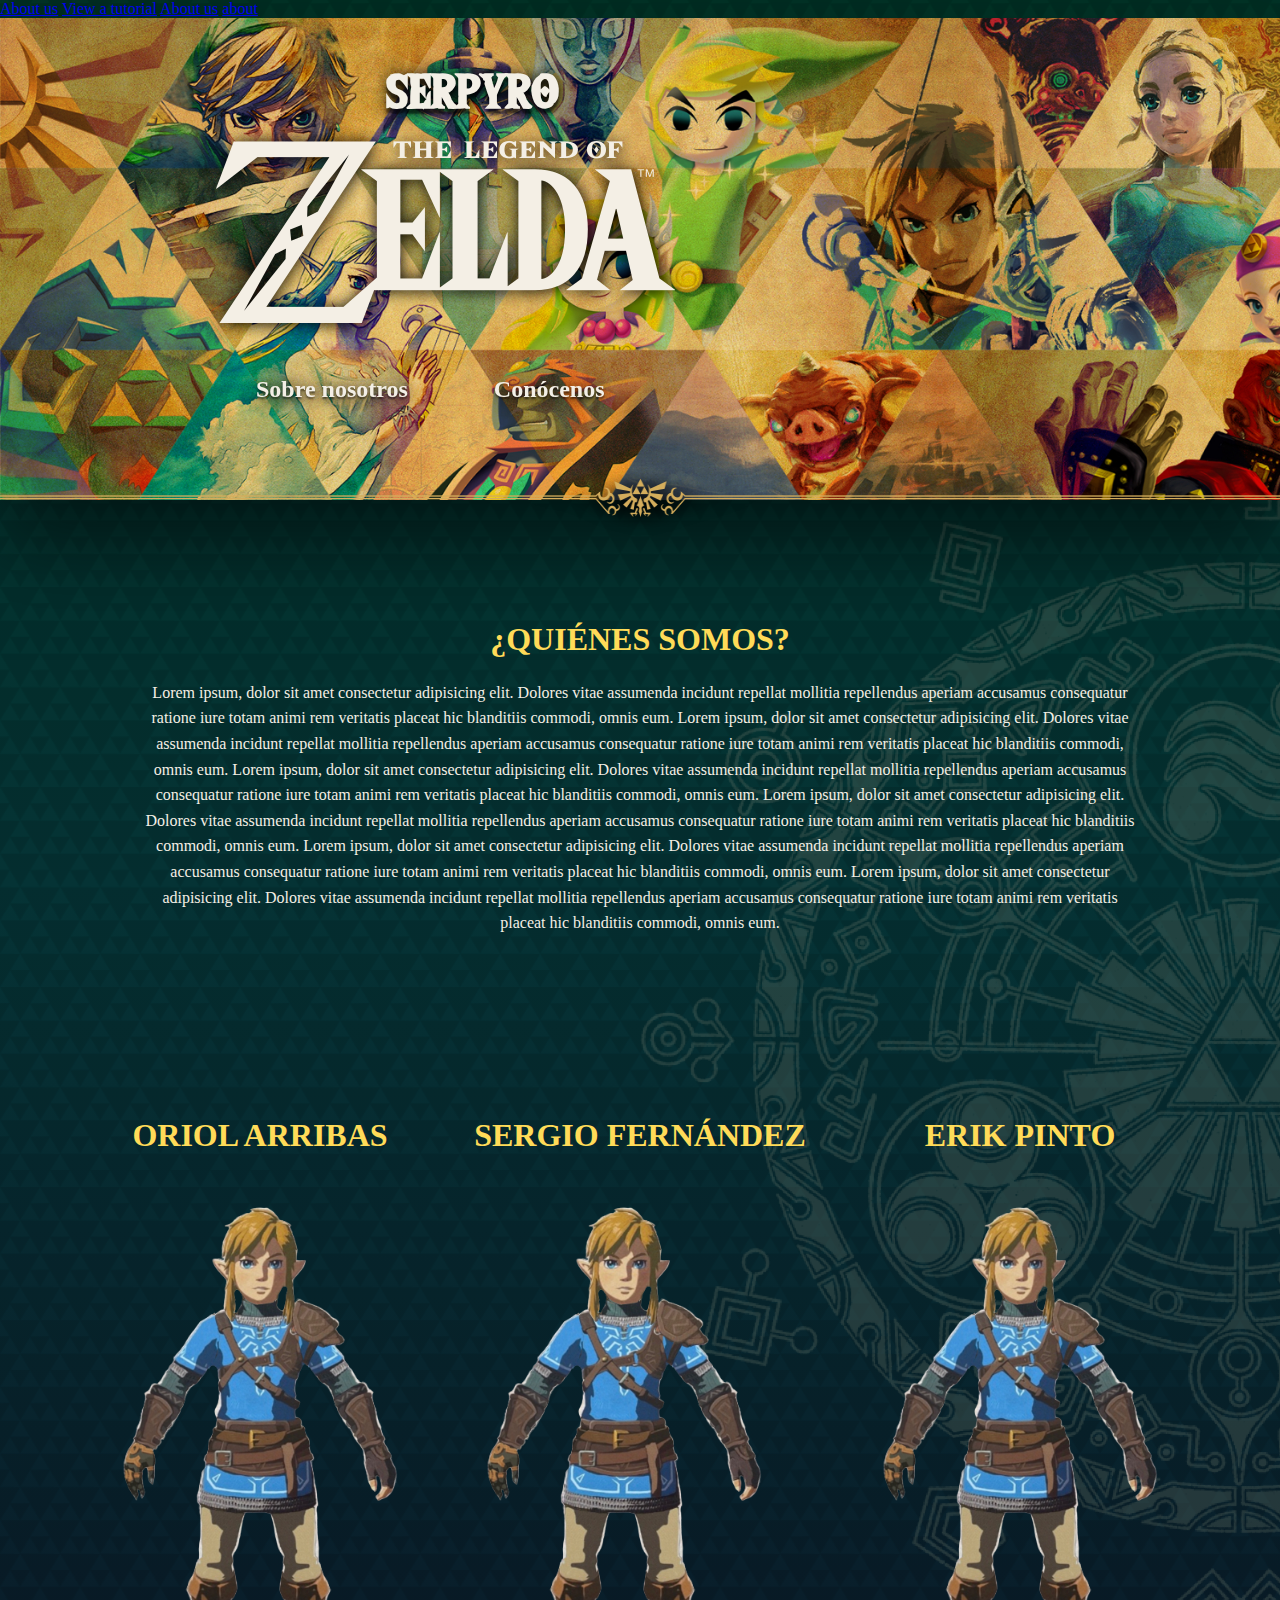
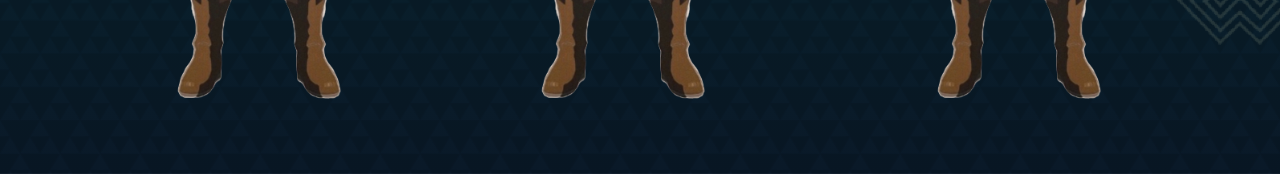
==== M4/about.html @ 857fdeee "Subida web about.html" ====
<!DOCTYPE html>
<html lang="es">
    <head>
        <meta charset="UTF-8">
        <meta name="viewport" content="width=device-width, initial-scale=1.0">
        <link rel="icon" type="image/png" href="icono_zelda.webp"/>
        <title>Legend of Zelda</title>
        <link rel="stylesheet" href="style_about.css">
    </head>
    <header>
        <nav>
            <a href="index.html">About us</a>
            <a href="index.html">View a tutorial</a>
            <a href="index.html">About us</a>
            <a href="index.html">about</a>
        </nav>
    </header>
    <body>

        <div id="about_header">
            <img id ="header_img" src="assets_about/about_header.jpeg" alt="Imagen de fondo">
            <div id="header_content">
                <h1>SERPYRO</h1>
                <img src="assets_common/header_logo.png" alt="Logotipo Zelda">
                <br/>
                <br/>
                <a href="#about_content">Sobre nosotros</a>
                <a href="#dev_selector">Conócenos</a>
            </div>
            <img id="header_separator"src="assets_about/about_header_separator.png" alt="Imagen de fondo">
        </div>
        
        
        <div id="about_content">
            <img src="assets_about/about_animated_background.png" alt="Imagen de los programadores">
            <h1>¿Quiénes somos?</h1>
            <p>
                Lorem ipsum, dolor sit amet consectetur adipisicing elit. Dolores vitae assumenda incidunt repellat mollitia repellendus aperiam accusamus consequatur ratione iure totam animi rem veritatis placeat hic blanditiis commodi, omnis eum.
                Lorem ipsum, dolor sit amet consectetur adipisicing elit. Dolores vitae assumenda incidunt repellat mollitia repellendus aperiam accusamus consequatur ratione iure totam animi rem veritatis placeat hic blanditiis commodi, omnis eum.
                Lorem ipsum, dolor sit amet consectetur adipisicing elit. Dolores vitae assumenda incidunt repellat mollitia repellendus aperiam accusamus consequatur ratione iure totam animi rem veritatis placeat hic blanditiis commodi, omnis eum.
                Lorem ipsum, dolor sit amet consectetur adipisicing elit. Dolores vitae assumenda incidunt repellat mollitia repellendus aperiam accusamus consequatur ratione iure totam animi rem veritatis placeat hic blanditiis commodi, omnis eum.
                Lorem ipsum, dolor sit amet consectetur adipisicing elit. Dolores vitae assumenda incidunt repellat mollitia repellendus aperiam accusamus consequatur ratione iure totam animi rem veritatis placeat hic blanditiis commodi, omnis eum.
                Lorem ipsum, dolor sit amet consectetur adipisicing elit. Dolores vitae assumenda incidunt repellat mollitia repellendus aperiam accusamus consequatur ratione iure totam animi rem veritatis placeat hic blanditiis commodi, omnis eum.
            </p>
        </div>
    

        <div id="dev_selector">
            <div class="developer" id="oriol">
                <h1>Oriol Arribas</h1>
                <img src="assets_about/character_1.png" alt="Programador Oriol">
                <div class="overlay">Texto personalizado para Oriol</div>
            </div>
            <div class="developer" id="sergio">
                <h1>Sergio Fernández</h1>
                <img src="assets_about/character_1.png" alt="Programador Sergio">
                <div class="overlay">Texto personalizado para Sergio</div>
            </div>
            <div class="developer" id="erik">
                <h1>Erik Pinto</h1>
                <img src="assets_about/character_1.png" alt="Programador Erik">
                <div class="overlay">Texto personalizado para Erik</div>
            </div>
        </div>
        

     


    </body>

    <footer>

    </footer>
    
</html>
---- M4/style_about.css ----
html{
    background-image: url('assets_about/about_background.png'),linear-gradient(to bottom, #023326 0%, #053335 50%, #0a1928 100%);
    background-position: center center;
    background-repeat: repeat, no-repeat;
    background-size: 2.5rem, cover;
    height: auto;
    min-height: 100%;
    margin: 0;
        
}



/* HEADER - NAVBAR */










/* BODY */
body{    
    /* Margenes */
    margin: 0;
    padding: 0;
    /* Centrar todo horizontalmente */
    justify-content: center;
    align-items: center;
    background-repeat: repeat;
    background-image: url('assets_about/about_historia_background.jpeg');
    background-repeat: repeat;
    overflow-x: hidden;
}




/* BODY - HEADER */
@font-face {
    font-family: 'The Wild Breath of Zelda';
    src: url('text-font/The Wild Breath of Zelda.otf') format('opentype');
    font-weight: normal;
    font-style: normal;
}


#about_header {
    margin: 0 auto;
    position: relative;
    height: 450px;
    color: #fff;
    font-size: 1.5rem;
    font-weight: bold;
    padding: 1rem;
    
}
#header_img {
    position: absolute;
    top: 0;
    left: 0;
    width: 100%;
    height: 100%; 
    object-fit: cover; 
    z-index: -1;
    box-shadow: 0 2.5rem 5rem 0 rgba(0,0,0,0.5);
}

#header_content {
    margin-left: 200px;
}

#header_content h1, #header_content img, #header_content a {
    margin-bottom: 20px;
    filter: drop-shadow(1px 1px 8px #000);
}

#header_content h1 {
    font-family: 'The Wild Breath of Zelda';
    src: url('text-font/The Wild Breath of Zelda.otf') format('opentype');
    color: #F3EFE6;
    margin-left: 170px;
    text-shadow: 0 5px 2px rgba(0,0,0,0.5); 
    
    
}

#header_content a {
    margin: 40px;
    text-decoration: none;
    color: #F3EFE6;
    text-shadow: 0 2px 2px rgba(0,0,0,0.5);
    filter: drop-shadow(1px 1px 8px #000);
    
}
#header_separator {
    bottom: -44px;
    content: "";
    height: 86px;
    left: 0;
    margin-top: 100%;
    margin-top: 43px;
    position: absolute;
    width: 100%;
}










/* BODY - DIV */

#about_content {
    display: flex;
    flex-direction: column;
    align-items: center; 
    justify-content: center;
    margin: 100px 0px;
    
}

#about_content h1 {
    color: #ffdb58; 
    text-transform: uppercase;
    
}
#about_content img {
    position: absolute;
    top: 50%;
    left: 50%;
    z-index: -2;
}

#about_content p {
    margin: 0 auto;
    /* Tamaño y margenes */
    width: 1000px;
    padding: 50px;
    z-index: 1;
    font-family: 'Bitter', serif;
    color: #F4EFE5;
    text-align: center;
    line-height: 1.6em;
    padding: 0 10px;
    font-size: 1rem;
}




#dev_selector {
    margin: 0 auto;
    padding: 50px 100px;
    border-radius: 0;
    display: flex;
    align-items: center;
    justify-content: space-between;
    background-repeat: repeat;
}

#dev_selector h1 {
    text-align: center;
    color: #ffdb58; 
    text-transform: uppercase;
    
}

#dev_selector img {
    width: 300px;
    height: auto;
}

.developer {
    position: relative;
    margin: 10px;
    cursor: pointer;
}

.overlay {
    display: none;
    position: absolute;
    top: 50%;
    left: 50%;
    transform: translate(-50%, -50%);
    width: 70%;
    max-width: 300px;
    height: 70px;
    padding: 10px;
    background-color: #2C3F3E; 
    color: #ffdb58; 
    border-radius: 5px;
    opacity: 0;
    transition: opacity 0.3s ease-in-out;
    line-height: 2.6em;
    padding: 0 10px;
    font-size: 1rem;
}


.developer:hover .overlay {
    display: block;
    opacity: 1;
}
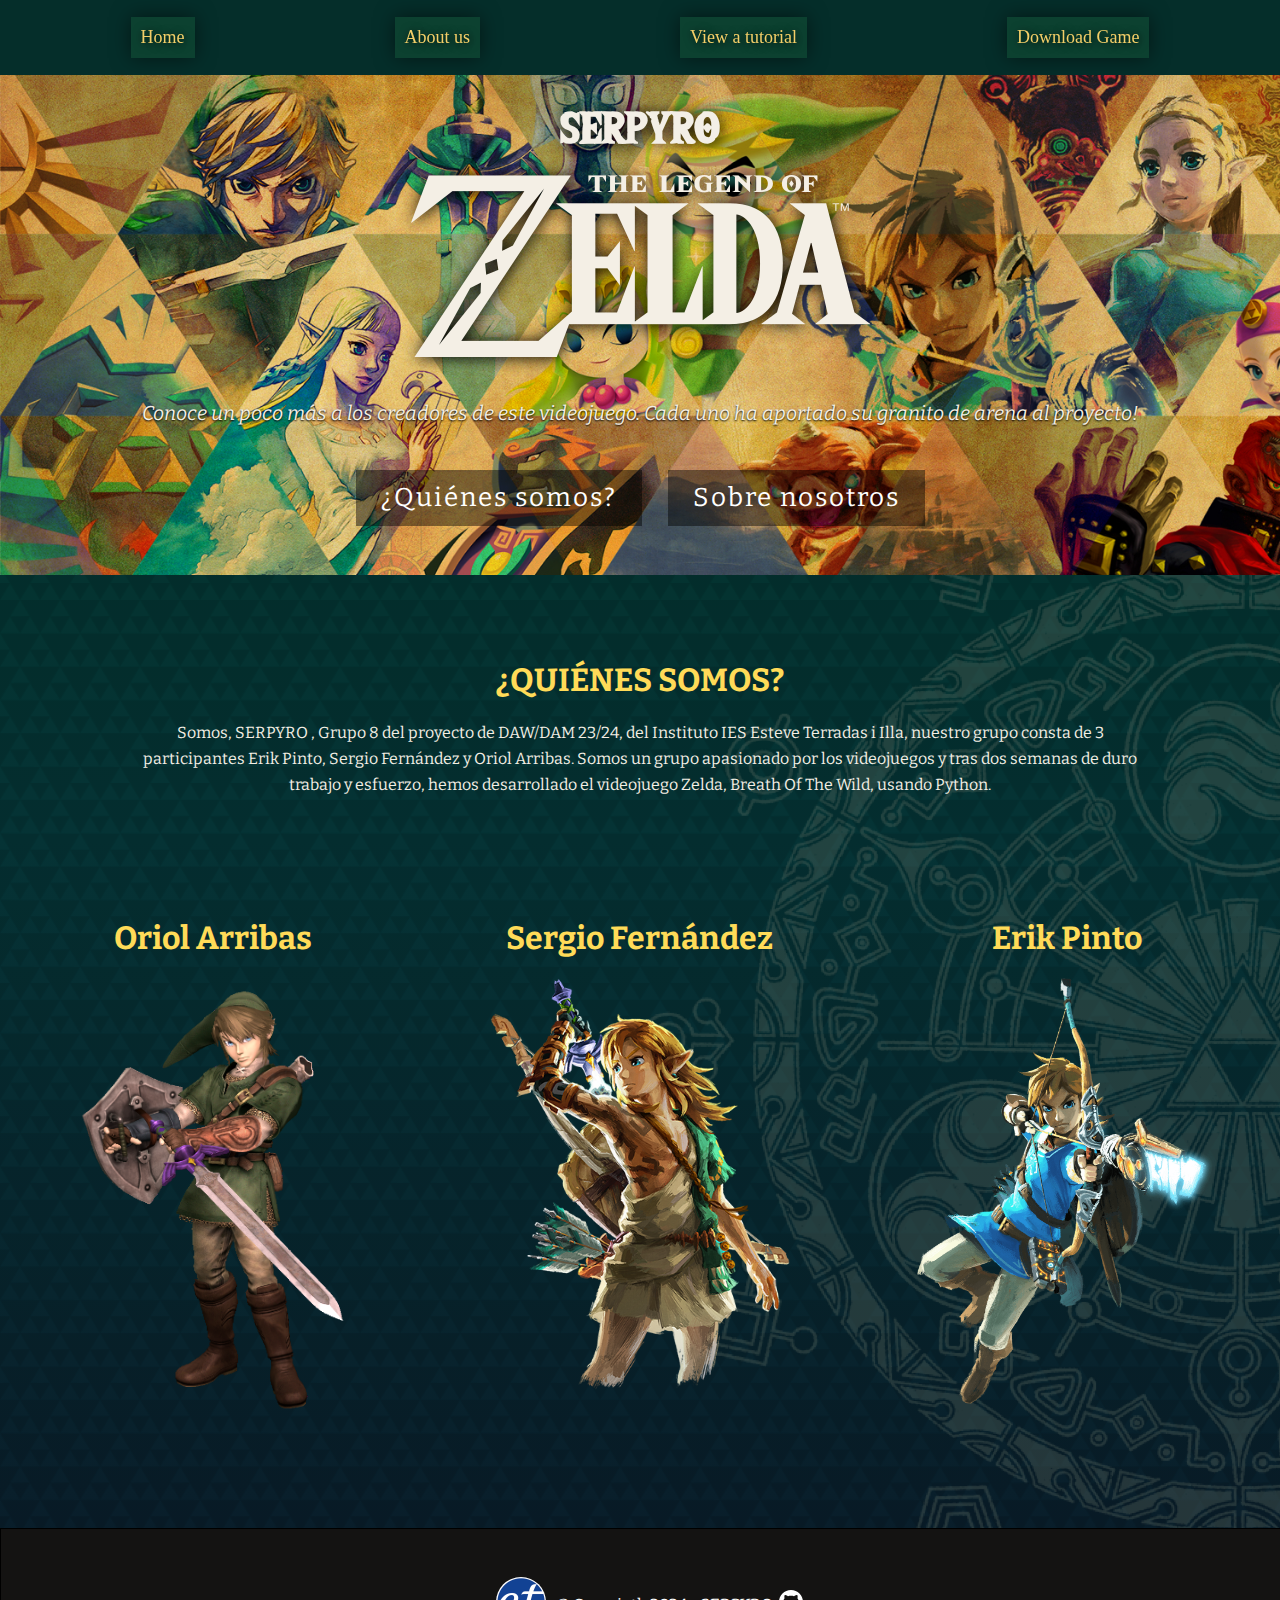
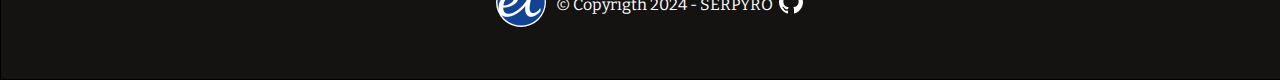
==== commit 5c5bd7bc: "Subida M4" ====
--- a/M4/about.html
+++ b/M4/about.html
@@ -3,31 +3,39 @@
     <head>
         <meta charset="UTF-8">
         <meta name="viewport" content="width=device-width, initial-scale=1.0">
-        <link rel="icon" type="image/png" href="icono_zelda.webp"/>
+        <link rel="icon" type="image/png" href="assets_common/icono_zelda.ico"/>
         <title>Legend of Zelda</title>
+        <link rel="preconnect" href="https://fonts.gstatic.com">
+        <link href="https://fonts.googleapis.com/css2?family=Bitter&display=swap" rel="stylesheet">
         <link rel="stylesheet" href="style_about.css">
     </head>
-    <header>
-        <nav>
-            <a href="index.html">About us</a>
-            <a href="index.html">View a tutorial</a>
-            <a href="index.html">About us</a>
-            <a href="index.html">about</a>
+    <body>
+        <nav id="nav_menu">
+            <a href="principal.html">Home</a>
+            <a href="about.html">About us</a>
+            <a href="tutorial.html">View a tutorial</a>
+            <a href="game.html">Download Game</a>
         </nav>
-    </header>
-    <body>
 
         <div id="about_header">
             <img id ="header_img" src="assets_about/about_header.jpeg" alt="Imagen de fondo">
             <div id="header_content">
                 <h1>SERPYRO</h1>
                 <img src="assets_common/header_logo.png" alt="Logotipo Zelda">
-                <br/>
-                <br/>
-                <a href="#about_content">Sobre nosotros</a>
-                <a href="#dev_selector">Conócenos</a>
+                <p>Conoce un poco más a los creadores de este videojuego. Cada uno ha aportado su granito de arena al proyecto! </p>
+                <div id ="button-links">
+                    <a class="decorated-button" href="#about_content">
+                        <div class="button-text">¿Quiénes somos?</div>
+                        <div class="left-decoration"></div>
+                        <div class="right-decoration"></div>
+                    </a>
+                    <a class="decorated-button" href="#dev_selector">
+                        <div class="button-text">Sobre nosotros</div>
+                        <div class="left-decoration"></div>
+                        <div class="right-decoration"></div>
+                    </a>
+                </div>
             </div>
-            <img id="header_separator"src="assets_about/about_header_separator.png" alt="Imagen de fondo">
         </div>
         
         
@@ -35,12 +43,9 @@
             <img src="assets_about/about_animated_background.png" alt="Imagen de los programadores">
             <h1>¿Quiénes somos?</h1>
             <p>
-                Lorem ipsum, dolor sit amet consectetur adipisicing elit. Dolores vitae assumenda incidunt repellat mollitia repellendus aperiam accusamus consequatur ratione iure totam animi rem veritatis placeat hic blanditiis commodi, omnis eum.
-                Lorem ipsum, dolor sit amet consectetur adipisicing elit. Dolores vitae assumenda incidunt repellat mollitia repellendus aperiam accusamus consequatur ratione iure totam animi rem veritatis placeat hic blanditiis commodi, omnis eum.
-                Lorem ipsum, dolor sit amet consectetur adipisicing elit. Dolores vitae assumenda incidunt repellat mollitia repellendus aperiam accusamus consequatur ratione iure totam animi rem veritatis placeat hic blanditiis commodi, omnis eum.
-                Lorem ipsum, dolor sit amet consectetur adipisicing elit. Dolores vitae assumenda incidunt repellat mollitia repellendus aperiam accusamus consequatur ratione iure totam animi rem veritatis placeat hic blanditiis commodi, omnis eum.
-                Lorem ipsum, dolor sit amet consectetur adipisicing elit. Dolores vitae assumenda incidunt repellat mollitia repellendus aperiam accusamus consequatur ratione iure totam animi rem veritatis placeat hic blanditiis commodi, omnis eum.
-                Lorem ipsum, dolor sit amet consectetur adipisicing elit. Dolores vitae assumenda incidunt repellat mollitia repellendus aperiam accusamus consequatur ratione iure totam animi rem veritatis placeat hic blanditiis commodi, omnis eum.
+                Somos, SERPYRO , Grupo 8 del proyecto de DAW/DAM 23/24, del Instituto IES Esteve Terradas i Illa, nuestro grupo consta de 3 participantes
+                Erik Pinto, Sergio Fernández y Oriol Arribas. Somos un grupo apasionado por los videojuegos y tras dos semanas de duro trabajo y esfuerzo, hemos desarrollado el
+                videojuego Zelda, Breath Of The Wild, usando Python.
             </p>
         </div>
     
@@ -48,18 +53,25 @@
         <div id="dev_selector">
             <div class="developer" id="oriol">
                 <h1>Oriol Arribas</h1>
-                <img src="assets_about/character_1.png" alt="Programador Oriol">
-                <div class="overlay">Texto personalizado para Oriol</div>
+                <img src="assets_about/character_2.png" alt="Programador Oriol">
+                <p class="developer-info">Me he encargado de github, el menú principal del juego y la el movimiento basico del juego.
+                    También he implemen-tado los dialogos, la creación de los mapas y la conexión con la base de datos al mostrar las partidas guardadas y cargarlas.
+                    Por ultimo, he participado en la creación de la pagina web y la hoja de estilos en cascada.</p>
             </div>
             <div class="developer" id="sergio">
                 <h1>Sergio Fernández</h1>
-                <img src="assets_about/character_1.png" alt="Programador Sergio">
-                <div class="overlay">Texto personalizado para Sergio</div>
+                <img src="assets_about/character_3.png" alt="Programador Sergio">
+                <p class="developer-info">
+                Me he encargado en la creación del servidor Azure y la base de datos SQL.
+                También he desarrollado la creación de dialogos, gestión de inventario y la conexión con la base de datos para el guardado y cargado de partidas.<br>
+                Por último, he participado en la mayoria de la creación de la página web. Tanto de su escritura en HTML como la personalizacion en CSS.</p>
             </div>
             <div class="developer" id="erik">
                 <h1>Erik Pinto</h1>
                 <img src="assets_about/character_1.png" alt="Programador Erik">
-                <div class="overlay">Texto personalizado para Erik</div>
+                <p class="developer-info">Me he encargado de las funciones principales del juego y de la gestion de estas. Funciones de movimiento, eventos de enemigos, y sistemas esenciales del gameplay.
+                    Tambien me he encargado de coordinar al grupo en ciertas partes del proyecto, ayudar con la resolucion de problemas, y proponer ideas para el desarrollo de multiples areas
+                    del desarrollo del videojuego.</p>
             </div>
         </div>
         
@@ -70,7 +82,15 @@
     </body>
 
     <footer>
-
+        <a href="https://www.iesesteveterradas.cat/">
+            <img src="assets_common/footer_icon.jpeg" alt="Esteve Terradas">
+        </a>
+        <p>&copy; Copyrigth 2024 - SERPYRO</p>
+        <a href="https://github.com/slenderrap/proyecte_zelda/">
+            <svg xmlns="http://www.w3.org/2000/svg" width="24" height="24" viewBox="0 0 24 24">
+                <path d="M12 0c-6.626 0-12 5.373-12 12 0 5.302 3.438 9.8 8.207 11.387.599.111.793-.261.793-.577v-2.234c-3.338.726-4.033-1.416-4.033-1.416-.546-1.387-1.333-1.756-1.333-1.756-1.089-.745.083-.729.083-.729 1.205.084 1.839 1.237 1.839 1.237 1.07 1.834 2.807 1.304 3.492.997.107-.775.418-1.305.762-1.604-2.665-.305-5.467-1.334-5.467-5.931 0-1.311.469-2.381 1.236-3.221-.124-.303-.535-1.524.117-3.176 0 0 1.008-.322 3.301 1.23.957-.266 1.983-.399 3.003-.404 1.02.005 2.047.138 3.006.404 2.291-1.552 3.297-1.23 3.297-1.23.653 1.653.242 2.874.118 3.176.77.84 1.235 1.911 1.235 3.221 0 4.609-2.807 5.624-5.479 5.921.43.372.823 1.102.823 2.222v3.293c0 .319.192.694.801.576 4.765-1.589 8.199-6.086 8.199-11.386 0-6.627-5.373-12-12-12z"/>
+            </svg>
+        </a>
     </footer>
     
 </html>--- a/M4/style_about.css
+++ b/M4/style_about.css
@@ -1,18 +1,80 @@
 html{
     background-image: url('assets_about/about_background.png'),linear-gradient(to bottom, #023326 0%, #053335 50%, #0a1928 100%);
-    background-position: center center;
-    background-repeat: repeat, no-repeat;
+    background-repeat: repeat;
     background-size: 2.5rem, cover;
-    height: auto;
-    min-height: 100%;
-    margin: 0;
-        
+    font-family: 'Bitter', serif;
+    margin: 0;   
 }
 
 
 
 /* HEADER - NAVBAR */
 
+#nav_menu {
+    /* Posicionamiento */
+    position: sticky;
+    top: 0;
+    z-index: 1000;
+    /* Tamaño y colores */
+    background-color: #052E2A;
+    background-size: 100px 100px;
+    background-repeat: repeat;
+    width: 100%;
+    height: 75px;
+    /* Alinear en una misma linea */
+    display: flex;
+    /* Centrar elementos eje X*/
+    justify-content: center;
+    /* Centrar elementos eje Y*/
+    align-items: center;
+}
+
+
+nav a {
+    /* margen de 100px entre cada opción */
+    margin: 0 100px;
+    font-family: 'Roboto Slab', serif;
+    color: rgb(243, 206, 104);
+    text-shadow: 1px 1px 10px rgb(0, 0, 0);
+    text-decoration: none;
+    font-size: large;
+    padding: 10px;
+    display: inline-block;
+    position: relative;
+
+    background-color: #2744;
+    box-shadow: 0 0 20px rgba(0, 0, 0, 0.5);
+    border-radius: 0%; 
+}
+
+
+
+
+
+
+
+
+
+
+
+
+
+
+@keyframes nav_menuAnimation {
+    0% {
+        transform: scale(1);
+    }
+    50% {
+        transform: scale(1.1);
+    }
+    100% {
+        transform: scale(1);
+    }
+}
+
+#nav_menu a:hover {
+    animation: nav_menuAnimation 1s ease-in-out infinite;
+}
 
 
 
@@ -26,19 +88,14 @@
 body{    
     /* Margenes */
     margin: 0;
-    padding: 0;
     /* Centrar todo horizontalmente */
     justify-content: center;
-    align-items: center;
-    background-repeat: repeat;
-    background-image: url('assets_about/about_historia_background.jpeg');
-    background-repeat: repeat;
     overflow-x: hidden;
 }
 
-
-
-
+/******************************************************/
+
+/******************************************************/
 /* BODY - HEADER */
 @font-face {
     font-family: 'The Wild Breath of Zelda';
@@ -49,69 +106,187 @@
 
 
 #about_header {
-    margin: 0 auto;
     position: relative;
-    height: 450px;
-    color: #fff;
-    font-size: 1.5rem;
-    font-weight: bold;
-    padding: 1rem;
-    
-}
+    width: 100%;
+    display: flex;
+    flex-direction: column;
+    justify-content: center;
+    align-items: center;
+    background-size: cover;
+    background-position: center;
+    min-width: 700px;
+}
+
 #header_img {
     position: absolute;
     top: 0;
     left: 0;
     width: 100%;
-    height: 100%; 
-    object-fit: cover; 
+    height: 500px;
+    object-fit: cover;
     z-index: -1;
-    box-shadow: 0 2.5rem 5rem 0 rgba(0,0,0,0.5);
 }
 
 #header_content {
-    margin-left: 200px;
-}
-
-#header_content h1, #header_content img, #header_content a {
-    margin-bottom: 20px;
-    filter: drop-shadow(1px 1px 8px #000);
+    text-align: center;
+    color: white;
 }
 
 #header_content h1 {
     font-family: 'The Wild Breath of Zelda';
     src: url('text-font/The Wild Breath of Zelda.otf') format('opentype');
     color: #F3EFE6;
-    margin-left: 170px;
-    text-shadow: 0 5px 2px rgba(0,0,0,0.5); 
-    
-    
-}
-
-#header_content a {
-    margin: 40px;
-    text-decoration: none;
-    color: #F3EFE6;
-    text-shadow: 0 2px 2px rgba(0,0,0,0.5);
+    font-size: 44px;
+}
+
+#header_content p {
+    font-family: 'Bitter', serif;
+    color: #F4EFE5;
+    font-size: 20px;
+    font-style: italic;
+    text-shadow: 0 1px 2px #000;
+}
+
+#header_content h1, #header_content img {
+    margin-bottom: 20px;
     filter: drop-shadow(1px 1px 8px #000);
     
 }
-#header_separator {
-    bottom: -44px;
-    content: "";
-    height: 86px;
-    left: 0;
-    margin-top: 100%;
-    margin-top: 43px;
-    position: absolute;
-    width: 100%;
-}
-
-
-
-
-
-
+
+
+
+#button-links {
+    display: flex;
+    justify-content: center;
+    align-items: center;
+    margin-top: 2rem;
+}
+
+
+.decorated-button {
+	color: white;
+	border: none;
+	outline: none;
+	display: block;
+	position: relative;
+	font-family: inherit;
+	text-decoration: none;
+	background-color: transparent;
+	transition: color 0.2s ease-in;
+	
+	&:hover {
+		color: #B99F65;
+		cursor: pointer;
+		
+		.button-text {
+			background-color: rgba(0,0,0,0.75);
+		}
+		
+		.left-decoration {
+			&:before {
+				transform: translate(3px, 3px);
+			}
+			
+			&:after {
+				transform: translate(3px, -3px) rotate(-90deg);
+			}
+		}
+		
+		.right-decoration {
+			&:before {
+				transform: translate(-3px, 3px) rotate(90deg);
+			}
+			
+			&:after {
+				transform: translate(-3px, -3px) rotate(180deg);
+			}
+		}
+	}
+	
+	.button-text {
+		margin: 13px;
+		display: block;
+    line-height: 1;
+		font-size: 26px;
+		text-align: center;
+		position: relative;
+		padding: 15px 25px;
+		letter-spacing: 2px;
+		background-color: rgba(0,0,0,0.45);
+		transition: background-color 0.2s ease-in;
+	}
+	
+	.left-decoration {
+		top: 0;
+		left: 0;
+		bottom: 0;
+		z-index: 1;
+		height: 100%;
+		display: block;
+		position: absolute;
+		
+		&:before {
+			top: 0;
+			left: 0;
+			content: '';
+			width: 27px;
+			height: 27px;
+			display: block;
+			position: absolute;
+			background: url(https://www.zelda.com/breath-of-the-wild/assets/img/decorations/decorated-button__decoration.svg);
+			transition: transform 0.2s ease-in;
+		}
+		
+		&:after {
+			left: 0;
+			bottom: 0;
+			content: '';
+			width: 27px;
+			height: 27px;
+			display: block;
+			position: absolute;
+			transform: rotate(-90deg);
+			background: url(https://www.zelda.com/breath-of-the-wild/assets/img/decorations/decorated-button__decoration.svg);
+			transition: transform 0.2s ease-in;
+		}
+	}
+	
+	.right-decoration {
+		top: 0;
+		right: 0;
+		bottom: 0;
+		z-index: 1;
+		height: 100%;
+		display: block;
+		position: absolute;
+		
+		&:before {
+			top: 0;
+			right: 0;
+			content: '';
+			width: 27px;
+			height: 27px;
+			display: block;
+			position: absolute;
+			transform: rotate(90deg);
+			background: url(https://www.zelda.com/breath-of-the-wild/assets/img/decorations/decorated-button__decoration.svg);
+			transition: transform 0.2s ease-in;
+		}
+		
+		&:after {
+			right: 0;
+			bottom: 0;
+			content: '';
+			width: 27px;
+			height: 27px;
+			display: block;
+			position: absolute;
+			transform: rotate(180deg);
+			background: url(https://www.zelda.com/breath-of-the-wild/assets/img/decorations/decorated-button__decoration.svg);
+			transition: transform 0.2s ease-in;
+		}
+	}
+}
 
 
 
@@ -154,58 +329,180 @@
 }
 
 
-
+/* DEVELOPERS */
 
 #dev_selector {
-    margin: 0 auto;
-    padding: 50px 100px;
-    border-radius: 0;
-    display: flex;
+    display: flex;
+    justify-content: space-around;
+    margin-bottom: 100px;
+}
+
+.developer {
+    text-align: center;
+    width: 300px;
+    position: relative;
+    display: flex;
+    flex-direction: column;
     align-items: center;
-    justify-content: space-between;
-    background-repeat: repeat;
-}
-
-#dev_selector h1 {
-    text-align: center;
+}
+
+.developer h1 {
     color: #ffdb58; 
-    text-transform: uppercase;
     
 }
 
-#dev_selector img {
-    width: 300px;
+.developer img {
+    width: 100%;
     height: auto;
 }
 
-.developer {
-    position: relative;
-    margin: 10px;
-    cursor: pointer;
-}
-
-.overlay {
+.developer-info {
     display: none;
     position: absolute;
     top: 50%;
-    left: 50%;
-    transform: translate(-50%, -50%);
-    width: 70%;
-    max-width: 300px;
-    height: 70px;
-    padding: 10px;
-    background-color: #2C3F3E; 
-    color: #ffdb58; 
-    border-radius: 5px;
-    opacity: 0;
-    transition: opacity 0.3s ease-in-out;
-    line-height: 2.6em;
-    padding: 0 10px;
-    font-size: 1rem;
-}
-
-
-.developer:hover .overlay {
-    display: block;
-    opacity: 1;
-}
+    left: 0;
+    width: 100%;
+    height: auto;
+    background-color: rgba(34, 119, 68, 0.477);
+    color: #fff;
+    box-sizing: border-box;
+    padding: 20px;
+    margin: 0; 
+    box-shadow: 0 0 10px rgba(0, 0, 0, 0.5); 
+    text-align: justify;
+}
+
+.developer:hover .developer-info {
+    display: flex;
+    flex-direction: column;
+    justify-content: center;
+}
+
+
+
+
+
+
+
+
+
+
+
+/* FOOTER */
+footer {
+    /* Tamaño y colores */
+    background-color: #141312;
+    color: #fff;
+    border: 1px solid #000000;
+    width: 100%;
+    height: 150px;
+    display: flex;
+    /* Centrar elementos eje X*/
+    justify-content: center;
+    /* Centrar elementos eje Y*/
+    align-items: center;
+
+}
+
+footer img {
+    /* Tamaño logotipo */
+    max-width: 50px;
+    height: auto;
+    margin: 10px;
+    border-radius: 50%;
+    cursor: pointer; 
+}
+
+footer svg {
+    margin-left: 25%;
+    fill: white;
+    transition: fill 0.3s ease; 
+}
+
+footer a:hover svg {
+    fill: black; 
+}
+
+footer a:active svg {
+    fill: black; 
+}
+
+
+
+
+
+
+
+
+
+
+
+
+
+
+
+
+/* ANIMACIONES */
+@keyframes slideInFromLeft {
+	0% {
+		transform: translateX(-100%);
+		opacity: 0;
+	}
+	100% {
+		transform: translateX(0);
+		opacity: 1;
+	}
+}
+
+#header_content {
+    animation: slideInFromLeft 2s ease-in-out forwards;
+    animation-delay: 1s;
+}
+
+
+
+
+
+
+
+
+/* RESPONSIVE */
+@media (max-width: 768px) {
+
+
+    #nav_menu {
+        justify-content: space-around;
+
+      }
+      #nav_menu a {
+        margin-right: 0px;
+        margin-left: 0px;
+    }
+    #about_content {
+        margin: 50px 0px;
+    }
+    #about_content p {
+        width: 90%;
+        padding: 20px;
+        font-size: 0.9rem;
+    }
+
+    #dev_selector {
+        display: flex;
+        justify-content: center;
+        align-items: center;
+    }
+
+    .overlay {
+        width: 90%;
+        max-width: 250px;
+        height: 50px;
+        font-size: 0.8rem;
+    }
+
+    #header_content {
+        animation: none;
+    }
+}
+
+
